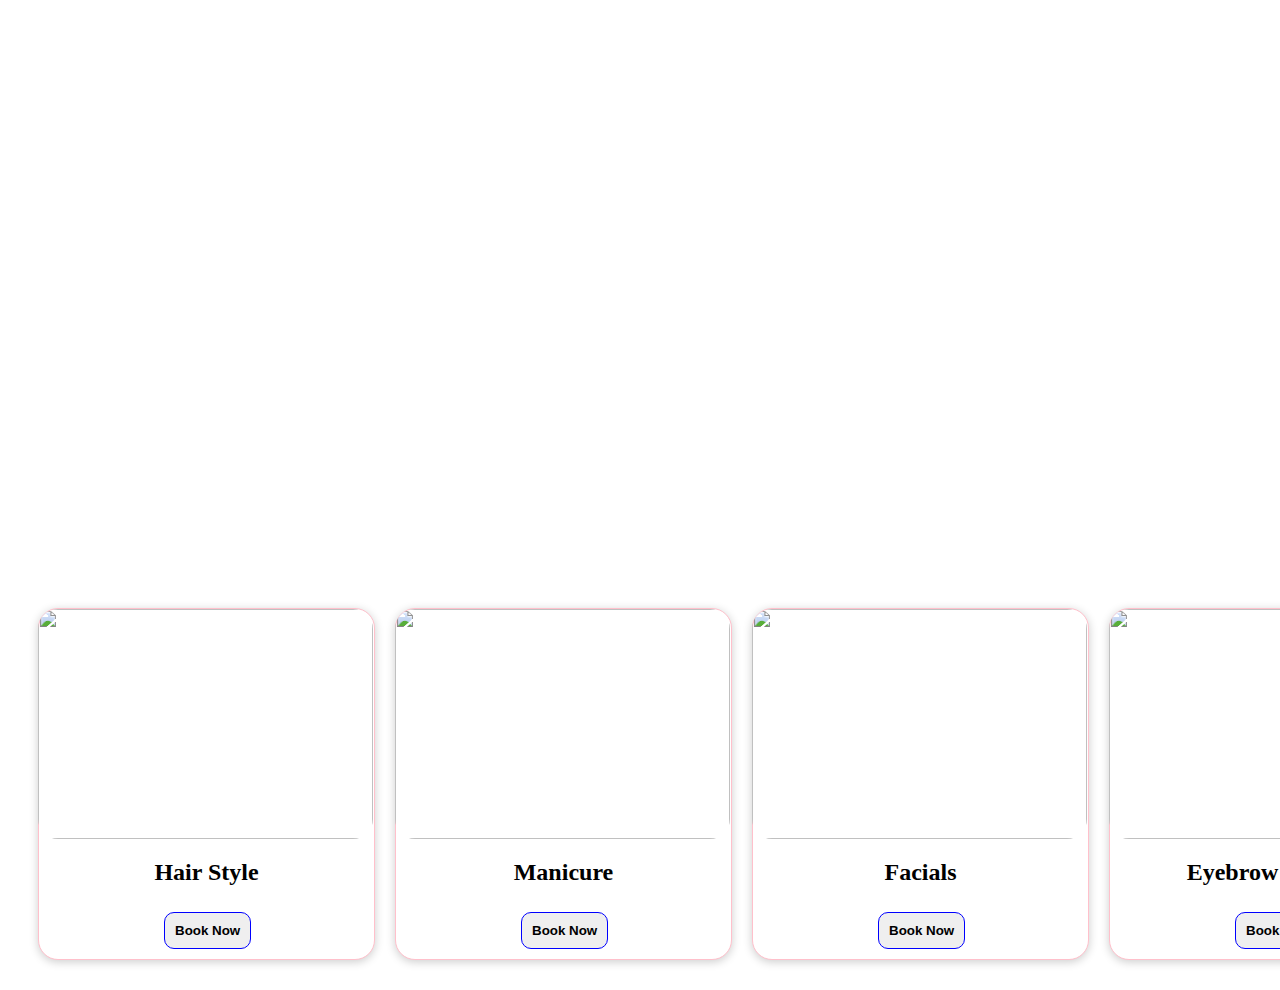
==== src/html/homescreen.html @ 161c1f2d "added homepage" ====
<html>
<head>
<link rel="stylesheet" href="../css/homescreen.css ">
</head>
<body>
    
<div class="ad-container">
    <img class="ad-image" src="../assests/saloon1.png"width="90%" height="490px" alt="Advertisement 1">
    <img class="ad-image" src="../assests/saloon2.png" width="90%" height="490px" alt="Advertisement 2">
    <img class="ad-image" src="../assests/saloon3.png"width="90%" height="490px" alt="Advertisement 3">
</div>
<div class="container">
<div><img src="https://uniquekiosk.com/wp-content/uploads/2024/02/hair_on_2nd_avenue_balayage_and_coloring.jpg"><h2>Hair Style</h2><br><button>Book Now</button></div>
<div><img src="https://media.istockphoto.com/id/1308840699/photo/woman-doing-manicure.jpg?s=612x612&w=0&k=20&c=kD5tBjVGPqEkZVGy9MDlXWt0M8rUGO8Kb-pdpICttOU="><h2>Manicure</h2><br><button>Book Now</button></div>
<div><img src="https://media.istockphoto.com/id/921797424/photo/woman-in-mask-on-face-in-spa-beauty-salon.jpg?s=612x612&w=0&k=20&c=gGSPZOjIS2wcwQyOcjANOKpRVU0KR_iEDbRACnAoIXA="><h2>Facials</h2><br><button>Book Now</button></div>
<div><img src="https://media.istockphoto.com/id/952772504/photo/beautician-doing-permanent-eyebrows-makeup-tattoo-on-woman-face.jpg?s=612x612&w=0&k=20&c=vwYLinl1KoO0r-IpSnCPPo-zLf78FXguNGSYaK7JYvk="><h2>Eyebrow Shaping</h2><br><button>Book Now</button></div>
</body>
</html>
---- src/css/homescreen.css ----
body{
background-color:milkywhite;
}
.ad-container{
position:relative;
left:175px;
width:90%;
height:490px;
}
.ad-image {
  position: absolute;
  top: 10px;
  left: 0;
  opacity: 0;
  animation: fadeInOut 9s infinite;
border-radius:20px;
border:2px solid grey;
}

.ad-image:nth-child(1) { animation-delay: 0s; }
.ad-image:nth-child(2) { animation-delay: 3s; }
.ad-image:nth-child(3) { animation-delay: 6s; }
  @keyframes fadeInOut {
  0%, 100% { opacity: 0; }
  10%, 30% { opacity: 1; }
  50% { opacity: 0; }
}
.container{
display:flex;
background-color:milkywhite;
padding:20px;
justify-content:space-evenly;
align-items:flex-start;
flex-direction:row;
position:relative;
top:80px;
}
.container>div{
background-color:white;
width:335px;
height:350px;
margin:10px;
box-shadow:0 2px 10px rgba(0,0,0,0.2);
border-radius:20px;
border:1px solid pink;
}
.container>div:hover{
width:340px;
height:355px;
border:2px solid pink;
box-shadow:0 4px 10px rgba(0,0,0,0.2);
}
.container>div>img{
width:335px;
height:230px;
position:relative;
left:-1px;
border-radius:20px;
border:none;
}
.container>div>h2{
text-align:center;
}
.container>div>button{
position:relative;
top:-12px;
left:125px;
padding:10px;
border:1px solid blue;
border-radius:10px;
font-weight:bold;
cursor:pointer;
}
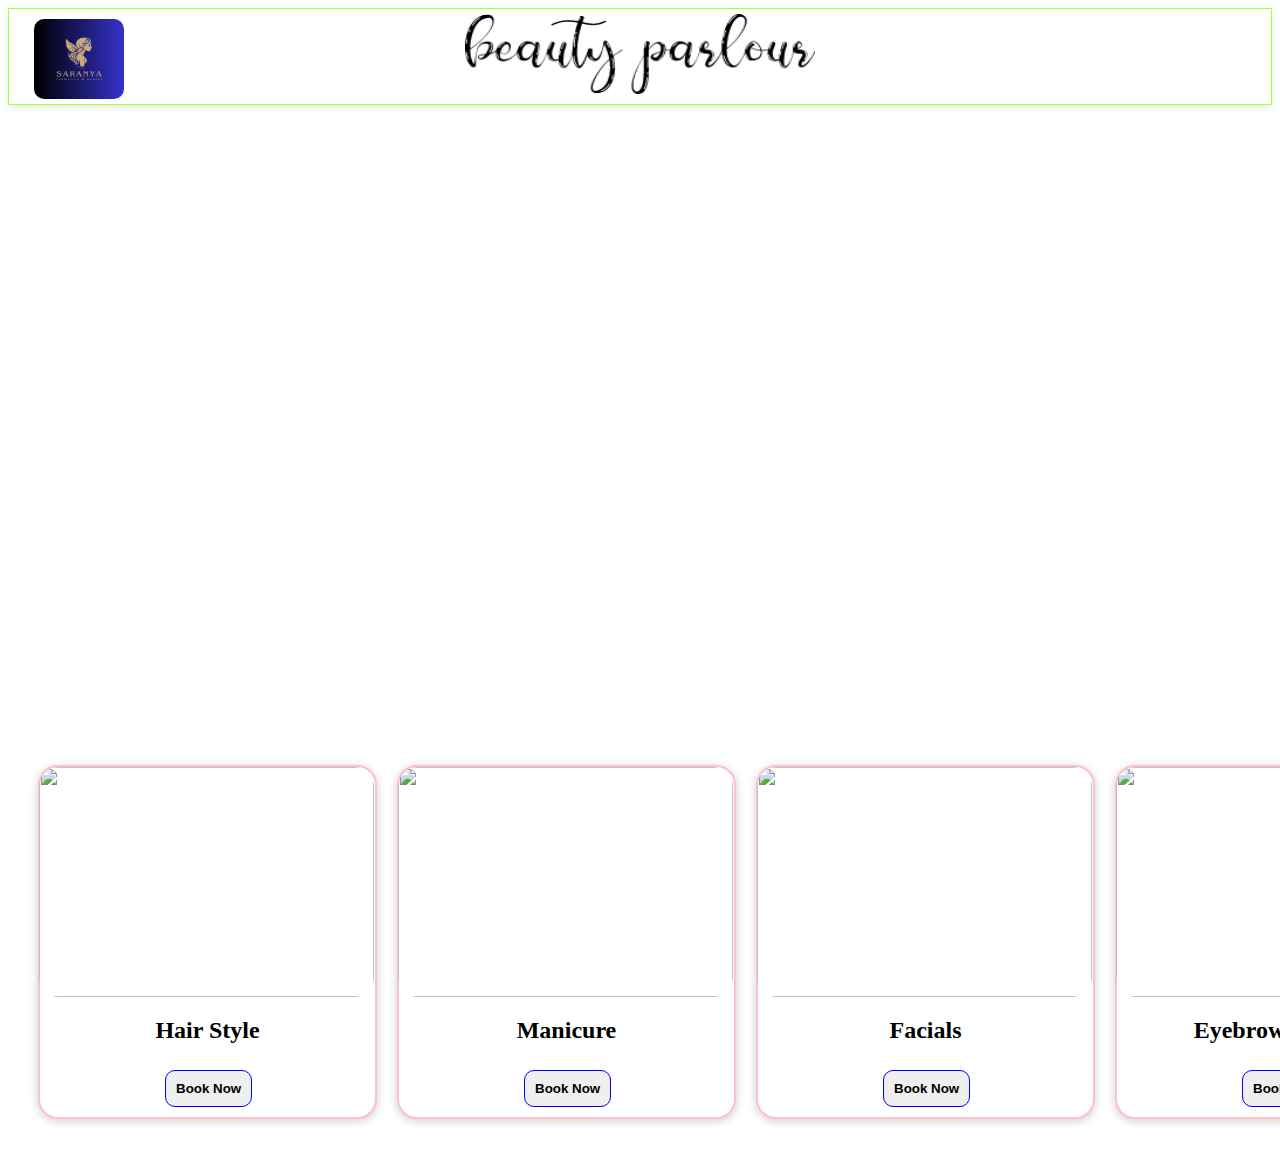
==== commit f138422c: "changes" ====
--- a/src/html/homescreen.html
+++ b/src/html/homescreen.html
@@ -3,7 +3,10 @@
 <link rel="stylesheet" href="../css/homescreen.css ">
 </head>
 <body>
-    
+    <header>
+        <img class="logo" src="../assests/saranaya-logo.png" width="90px" height="80px">
+        <img class="image"src="../assests/beautyimg.png"width="350px" height="80px">
+    </header>
 <div class="ad-container">
     <img class="ad-image" src="../assests/saloon1.png"width="90%" height="490px" alt="Advertisement 1">
     <img class="ad-image" src="../assests/saloon2.png" width="90%" height="490px" alt="Advertisement 2">
--- a/src/css/homescreen.css
+++ b/src/css/homescreen.css
@@ -2,10 +2,35 @@
 body{
 background-color:milkywhite;
 }
+header{
+  position:sticky;
+  top:0;
+  background-color:#fff;
+  z-index:1000;
+  box-shadow:0 2px 7px rgba(0,0,0,0.1);
+  padding:15px;
+  height:65px;
+  border:1px solid greenyellow
+}
+.logo{
+  position:absolute;
+  top: 10px;
+  left:25px;
+  border-radius:10px;
+}
+.image{
+display:block;
+margin-left:auto;
+margin-right:auto;
+position:relative;
+top:-10px;
+}
+
 .ad-container{
 position:relative;
-left:175px;
-width:90%;
+top:60px;
+left:100px;
+width:98%;
 height:490px;
 }
 .ad-image {
@@ -15,7 +40,7 @@
   opacity: 0;
   animation: fadeInOut 9s infinite;
 border-radius:20px;
-border:2px solid grey;
+border:3px solid palevioletred;
 }
 
 .ad-image:nth-child(1) { animation-delay: 0s; }
@@ -34,7 +59,7 @@
 align-items:flex-start;
 flex-direction:row;
 position:relative;
-top:80px;
+top:140px;
 }
 .container>div{
 background-color:white;
@@ -43,7 +68,7 @@
 margin:10px;
 box-shadow:0 2px 10px rgba(0,0,0,0.2);
 border-radius:20px;
-border:1px solid pink;
+border:2px solid pink;
 }
 .container>div:hover{
 width:340px;
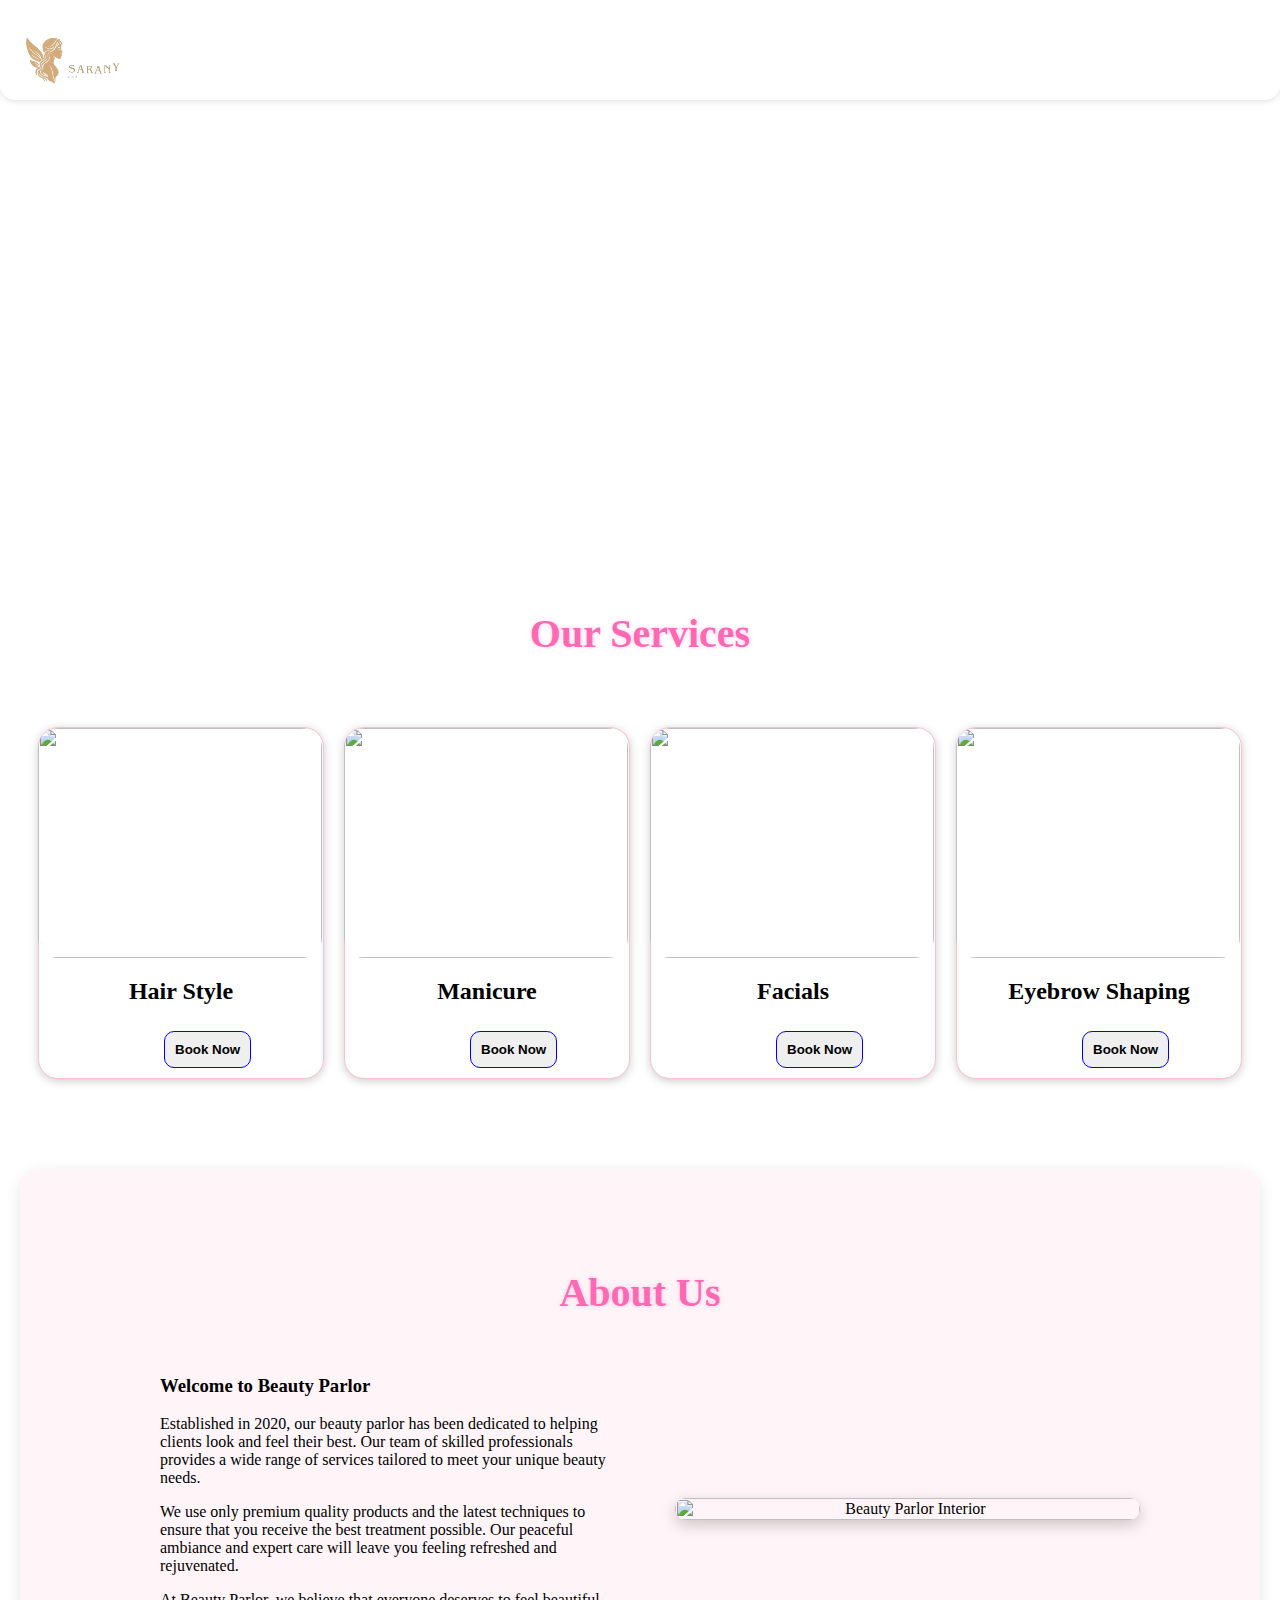
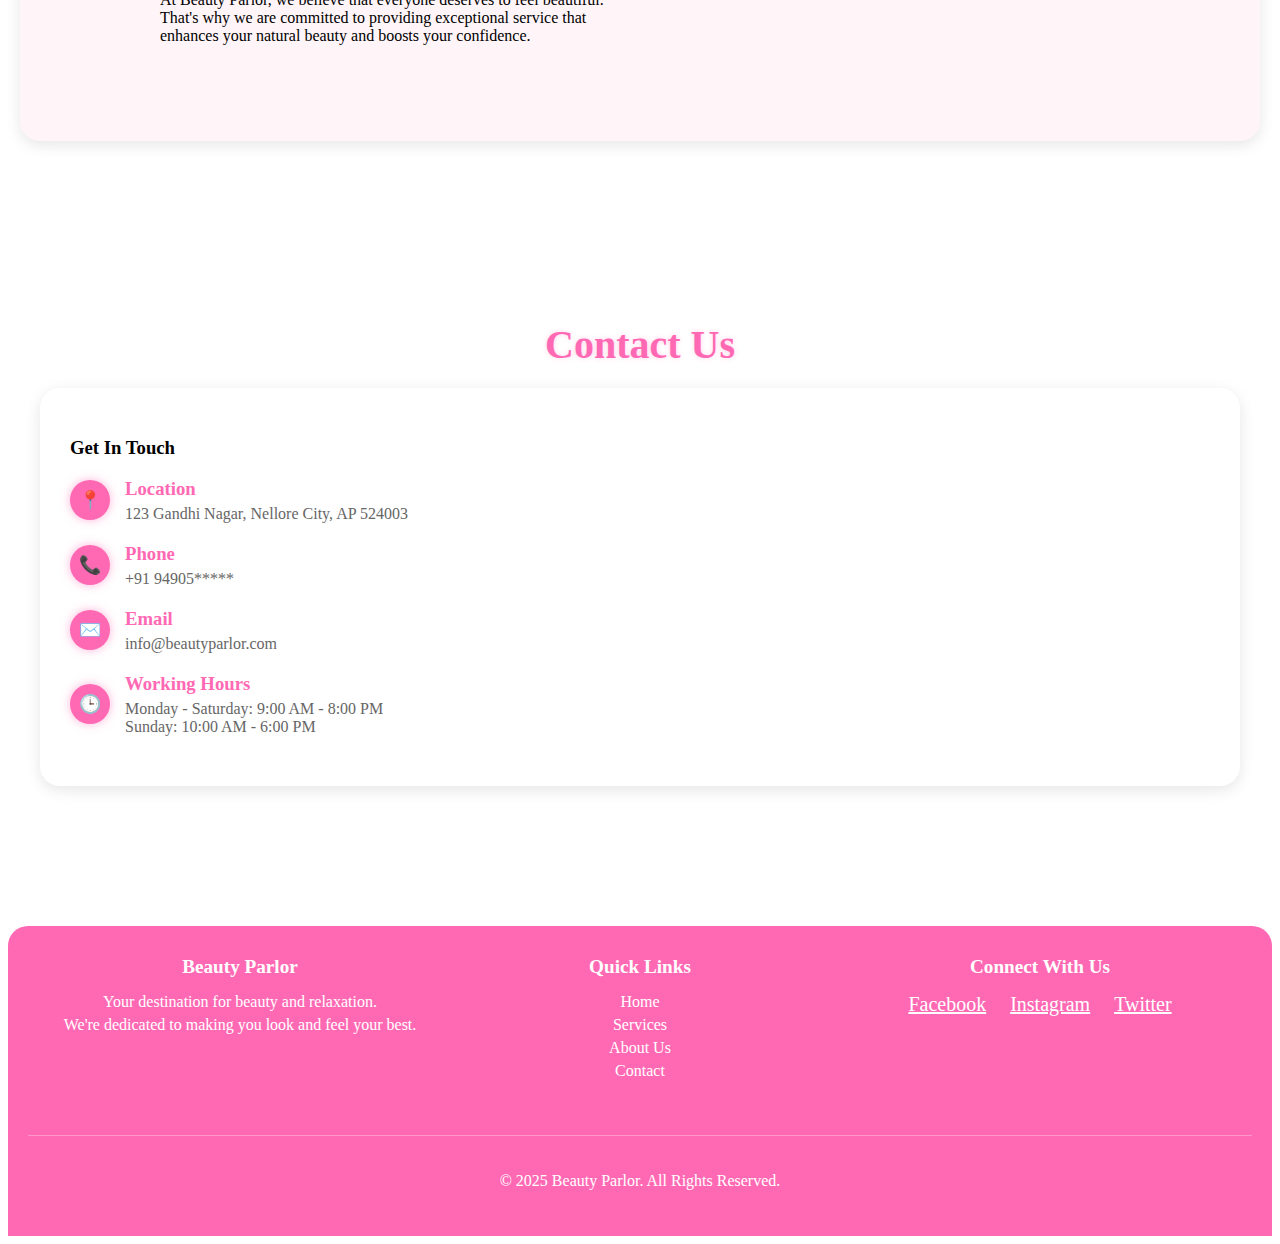
==== commit d9f1ffb9: "corrected minor issues" ====
--- a/src/html/homescreen.html
+++ b/src/html/homescreen.html
@@ -1,22 +1,114 @@
 <html>
-<head>
-<link rel="stylesheet" href="../css/homescreen.css ">
-</head>
-<body>
     <header>
-        <img class="logo" src="../assests/saranaya-logo.png" width="90px" height="80px">
-        <img class="image"src="../assests/beautyimg.png"width="350px" height="80px">
+        <div class="logo-container">
+          <div class="video-container">
+            <video autoplay muted loop >
+              <source src="../assests/logo-saranya.mp4" type="video/mp4">
+            </video>
+          </div>
+        </div>
+        <nav>
+            <link rel="stylesheet" href="../css/homescreen.css">
+        </nav>
     </header>
+<body id="home">
 <div class="ad-container">
-    <img class="ad-image" src="../assests/saloon1.png"width="90%" height="490px" alt="Advertisement 1">
+    <img class="ad-image" src="../assests/Ugadi-Hair-care-LP-dt-banner.webp"width="90%" height="490px" alt="Advertisement 1">
     <img class="ad-image" src="../assests/saloon2.png" width="90%" height="490px" alt="Advertisement 2">
     <img class="ad-image" src="../assests/saloon3.png"width="90%" height="490px" alt="Advertisement 3">
 </div>
+<h2 id="services" class="section-title">Our Services</h2>
 <div class="container">
 <div><img src="https://uniquekiosk.com/wp-content/uploads/2024/02/hair_on_2nd_avenue_balayage_and_coloring.jpg"><h2>Hair Style</h2><br><button>Book Now</button></div>
 <div><img src="https://media.istockphoto.com/id/1308840699/photo/woman-doing-manicure.jpg?s=612x612&w=0&k=20&c=kD5tBjVGPqEkZVGy9MDlXWt0M8rUGO8Kb-pdpICttOU="><h2>Manicure</h2><br><button>Book Now</button></div>
 <div><img src="https://media.istockphoto.com/id/921797424/photo/woman-in-mask-on-face-in-spa-beauty-salon.jpg?s=612x612&w=0&k=20&c=gGSPZOjIS2wcwQyOcjANOKpRVU0KR_iEDbRACnAoIXA="><h2>Facials</h2><br><button>Book Now</button></div>
 <div><img src="https://media.istockphoto.com/id/952772504/photo/beautician-doing-permanent-eyebrows-makeup-tattoo-on-woman-face.jpg?s=612x612&w=0&k=20&c=vwYLinl1KoO0r-IpSnCPPo-zLf78FXguNGSYaK7JYvk="><h2>Eyebrow Shaping</h2><br><button>Book Now</button></div>
+</div>
+<div>
+<!-- About Us Section -->
+<section id="about" class="about-section">
+    <h2 class="section-title">About Us</h2>
+    <div class="about-content">
+        <div class="about-text">
+            <h3>Welcome to Beauty Parlor</h3>
+            <p>Established in 2020, our beauty parlor has been dedicated to helping clients look and feel their best. Our team of skilled professionals provides a wide range of services tailored to meet your unique beauty needs.</p>
+            <p>We use only premium quality products and the latest techniques to ensure that you receive the best treatment possible. Our peaceful ambiance and expert care will leave you feeling refreshed and rejuvenated.</p>
+            <p>At Beauty Parlor, we believe that everyone deserves to feel beautiful. That's why we are committed to providing exceptional service that enhances your natural beauty and boosts your confidence.</p>
+        </div>
+        <div class="about-image">
+            <img src="/api/placeholder/500/300" alt="Beauty Parlor Interior">
+        </div>
+    </div>
+</section>
+</div>
+<!-- Contact Section -->
+<section id="contact" class="contact-section">
+    <h2 class="section-title">Contact Us</h2>
+    <div class="contact-container">
+        <div class="contact-info">
+            <h3>Get In Touch</h3>
+            <div class="contact-item">
+                <div class="contact-icon">📍</div>
+                <div class="contact-details">
+                    <h3>Location</h3>
+                    <p>123 Gandhi Nagar, Nellore City, AP 524003</p>
+                </div>
+            </div>
+            <div class="contact-item">
+                <div class="contact-icon">📞</div>
+                <div class="contact-details">
+                    <h3>Phone</h3>
+                    <p>+91 94905*****</p>
+                </div>
+            </div>
+            <div class="contact-item">
+                <div class="contact-icon">✉️</div>
+                <div class="contact-details">
+                    <h3>Email</h3>
+                    <p>info@beautyparlor.com</p>
+                </div>
+            </div>
+            <div class="contact-item">
+                <div class="contact-icon">🕒</div>
+                <div class="contact-details">
+                    <h3>Working Hours</h3>
+                    <p>Monday - Saturday: 9:00 AM - 8:00 PM</p>
+                    <p>Sunday: 10:00 AM - 6:00 PM</p>
+                </div>
+            </div>
+        </div>
+    </div>
+</section>
+<!-- Footer -->
+ <div>
+<footer>
+    <div class="footer-content">
+        <div class="footer-section">
+            <h3>Beauty Parlor</h3>
+            <p>Your destination for beauty and relaxation.</p>
+            <p>We're dedicated to making you look and feel your best.</p>
+        </div>
+        <div class="footer-section">
+            <h3>Quick Links</h3>
+            <p><a href="#home" style="color: white; text-decoration: none;">Home</a></p>
+            <p><a href="#services" style="color: white; text-decoration: none;">Services</a></p>
+            <p><a href="#about" style="color: white; text-decoration: none;">About Us</a></p>
+            <p><a href="#contact" style="color: white; text-decoration: none;">Contact</a></p>
+        </div>
+        <div class="footer-section">
+            <h3>Connect With Us</h3>
+            <div class="social-links">
+                <a href="#">Facebook</a>
+                <a href="#">Instagram</a>
+                <a href="#">Twitter</a>
+            </div>
+        </div>
+    </div>
+    <div class="footer-bottom">
+        <p>&copy; 2025 Beauty Parlor. All Rights Reserved.</p>
+    </div>
+</footer>
+</div>
 </body>
 </html>
 
--- a/src/css/homescreen.css
+++ b/src/css/homescreen.css
@@ -1,36 +1,12 @@
 
 body{
-background-color:milkywhite;
-}
-header{
-  position:sticky;
-  top:0;
-  background-color:#fff;
-  z-index:1000;
-  box-shadow:0 2px 7px rgba(0,0,0,0.1);
-  padding:15px;
-  height:65px;
-  border:1px solid greenyellow
-}
-.logo{
-  position:absolute;
-  top: 10px;
-  left:25px;
-  border-radius:10px;
-}
-.image{
-display:block;
-margin-left:auto;
-margin-right:auto;
-position:relative;
-top:-10px;
-}
-
+  margin-top: 80px;
+  background-color:milkywhite;
+}
 .ad-container{
 position:relative;
-top:60px;
-left:100px;
-width:98%;
+left:175px;
+width:90%;
 height:490px;
 }
 .ad-image {
@@ -40,7 +16,7 @@
   opacity: 0;
   animation: fadeInOut 9s infinite;
 border-radius:20px;
-border:3px solid palevioletred;
+border:2px solid grey;
 }
 
 .ad-image:nth-child(1) { animation-delay: 0s; }
@@ -51,6 +27,16 @@
   10%, 30% { opacity: 1; }
   50% { opacity: 0; }
 }
+
+.section-title {
+  text-align: center;
+  color: #ff69b4;
+  font-size: 2.5rem;
+  margin: 40px 0 20px;
+  text-shadow: 0 0 5px rgba(255, 105, 180, 0.3);
+}
+
+
 .container{
 display:flex;
 background-color:milkywhite;
@@ -59,7 +45,7 @@
 align-items:flex-start;
 flex-direction:row;
 position:relative;
-top:140px;
+top:20px;
 }
 .container>div{
 background-color:white;
@@ -68,7 +54,7 @@
 margin:10px;
 box-shadow:0 2px 10px rgba(0,0,0,0.2);
 border-radius:20px;
-border:2px solid pink;
+border:1px solid pink;
 }
 .container>div:hover{
 width:340px;
@@ -77,7 +63,7 @@
 box-shadow:0 4px 10px rgba(0,0,0,0.2);
 }
 .container>div>img{
-width:335px;
+width:100%;
 height:230px;
 position:relative;
 left:-1px;
@@ -97,3 +83,203 @@
 font-weight:bold;
 cursor:pointer;
 }
+
+.video-container {
+  /* width: 500px;
+  height: 500px; */
+  overflow: hidden;
+  border-radius: 10px;
+}
+
+.video-container video {
+  width: 25%;
+  height: 25%;
+  object-fit: cover;
+}
+
+header {
+  display: flex;
+  align-items: center;
+  padding: 1rem;
+  background-color: #fff;
+  box-shadow: 0 2px 5px rgba(0,0,0,0.1);
+  position: fixed;
+  top: 0;
+  left: 0;
+  right: 0;
+  z-index: 1000;
+  height: auto;
+  border-radius: 0 0 15px 15px;
+}
+
+/* About Us Section */
+.about-section {
+  background-color: #fff5f8;
+  padding: 60px 20px;
+  margin-top: 80px;
+  text-align: center;
+  border-radius: 20px;
+  box-shadow: 0 4px 15px rgba(0,0,0,0.1);
+  max-width: 1200px;
+  margin-left: auto;
+  margin-right: auto;
+}
+
+.about-content {
+  display: flex;
+  justify-content: space-between;
+  align-items: center;
+  flex-wrap: wrap;
+  gap: 30px;
+  max-width: 1000px;
+  margin: 0 auto;
+}
+
+.about-text {
+  flex: 1;
+  min-width: 300px;
+  text-align: left;
+  padding: 20px;
+}
+
+.about-image {
+  flex: 1;
+  min-width: 300px;
+  border-radius: 20px;
+  overflow: hidden;
+  box-shadow: 0 5px 15px rgba(0,0,0,0.2);
+}
+
+.about-image img {
+  width: 100%;
+  height: auto;
+  transition: transform 0.5s ease;
+}
+
+.about-image:hover img {
+  transform: scale(1.05);
+}
+
+
+ /* Footer */
+ footer {
+  background-color: #ff69b4;
+  color: white;
+  text-align: center;
+  padding: 30px 20px;
+  margin-top: 80px;
+  border-radius: 20px 20px 0 0;
+}
+
+.footer-content {
+  display: flex;
+  flex-wrap: wrap;
+  justify-content: space-between;
+  max-width: 1200px;
+  margin: 0 auto;
+}
+
+.footer-section {
+  flex: 1;
+  min-width: 250px;
+  margin-bottom: 20px;
+}
+
+.footer-section h3 {
+  margin-top: 0;
+  margin-bottom: 15px;
+  font-size: 1.2rem;
+}
+
+.footer-section p {
+  margin: 5px 0;
+}
+
+.social-links {
+  margin-top: 15px;
+}
+
+.social-links a {
+  display: inline-block;
+  margin: 0 10px;
+  color: white;
+  font-size: 20px;
+  transition: all 0.3s ease;
+}
+
+.social-links a:hover {
+  transform: scale(1.2);
+  text-shadow: 0 0 10px rgba(255, 255, 255, 0.8);
+}
+
+.footer-bottom {
+  margin-top: 30px;
+  padding-top: 20px;
+  border-top: 1px solid rgba(255, 255, 255, 0.3);
+}
+
+
+/* Contact Section */
+.contact-section {
+  padding: 60px 20px;
+  margin-top: 80px;
+  max-width: 1200px;
+  margin-left: auto;
+  margin-right: auto;
+}
+
+.contact-container {
+  display: flex;
+  flex-wrap: wrap;
+  justify-content: space-between;
+  gap: 30px;
+}
+
+.contact-info {
+  flex: 1;
+  min-width: 300px;
+  background-color: #fff;
+  padding: 30px;
+  border-radius: 20px;
+  box-shadow: 0 4px 15px rgba(0,0,0,0.1);
+}
+
+.contact-form {
+  flex: 1;
+  min-width: 300px;
+  background-color: #fff;
+  padding: 30px;
+  border-radius: 20px;
+  box-shadow: 0 4px 15px rgba(0,0,0,0.1);
+}
+
+.contact-item {
+  display: flex;
+  align-items: center;
+  margin-bottom: 20px;
+}
+
+.contact-icon {
+  width: 40px;
+  height: 40px;
+  background-color: #ff69b4;
+  border-radius: 50%;
+  display: flex;
+  align-items: center;
+  justify-content: center;
+  margin-right: 15px;
+  color: white;
+  font-size: 18px;
+  box-shadow: 0 0 10px rgba(255, 105, 180, 0.5);
+}
+
+.contact-details h3 {
+  margin: 0 0 5px;
+  color: #ff69b4;
+}
+
+.contact-details p {
+  margin: 0;
+  color: #666;
+}
+
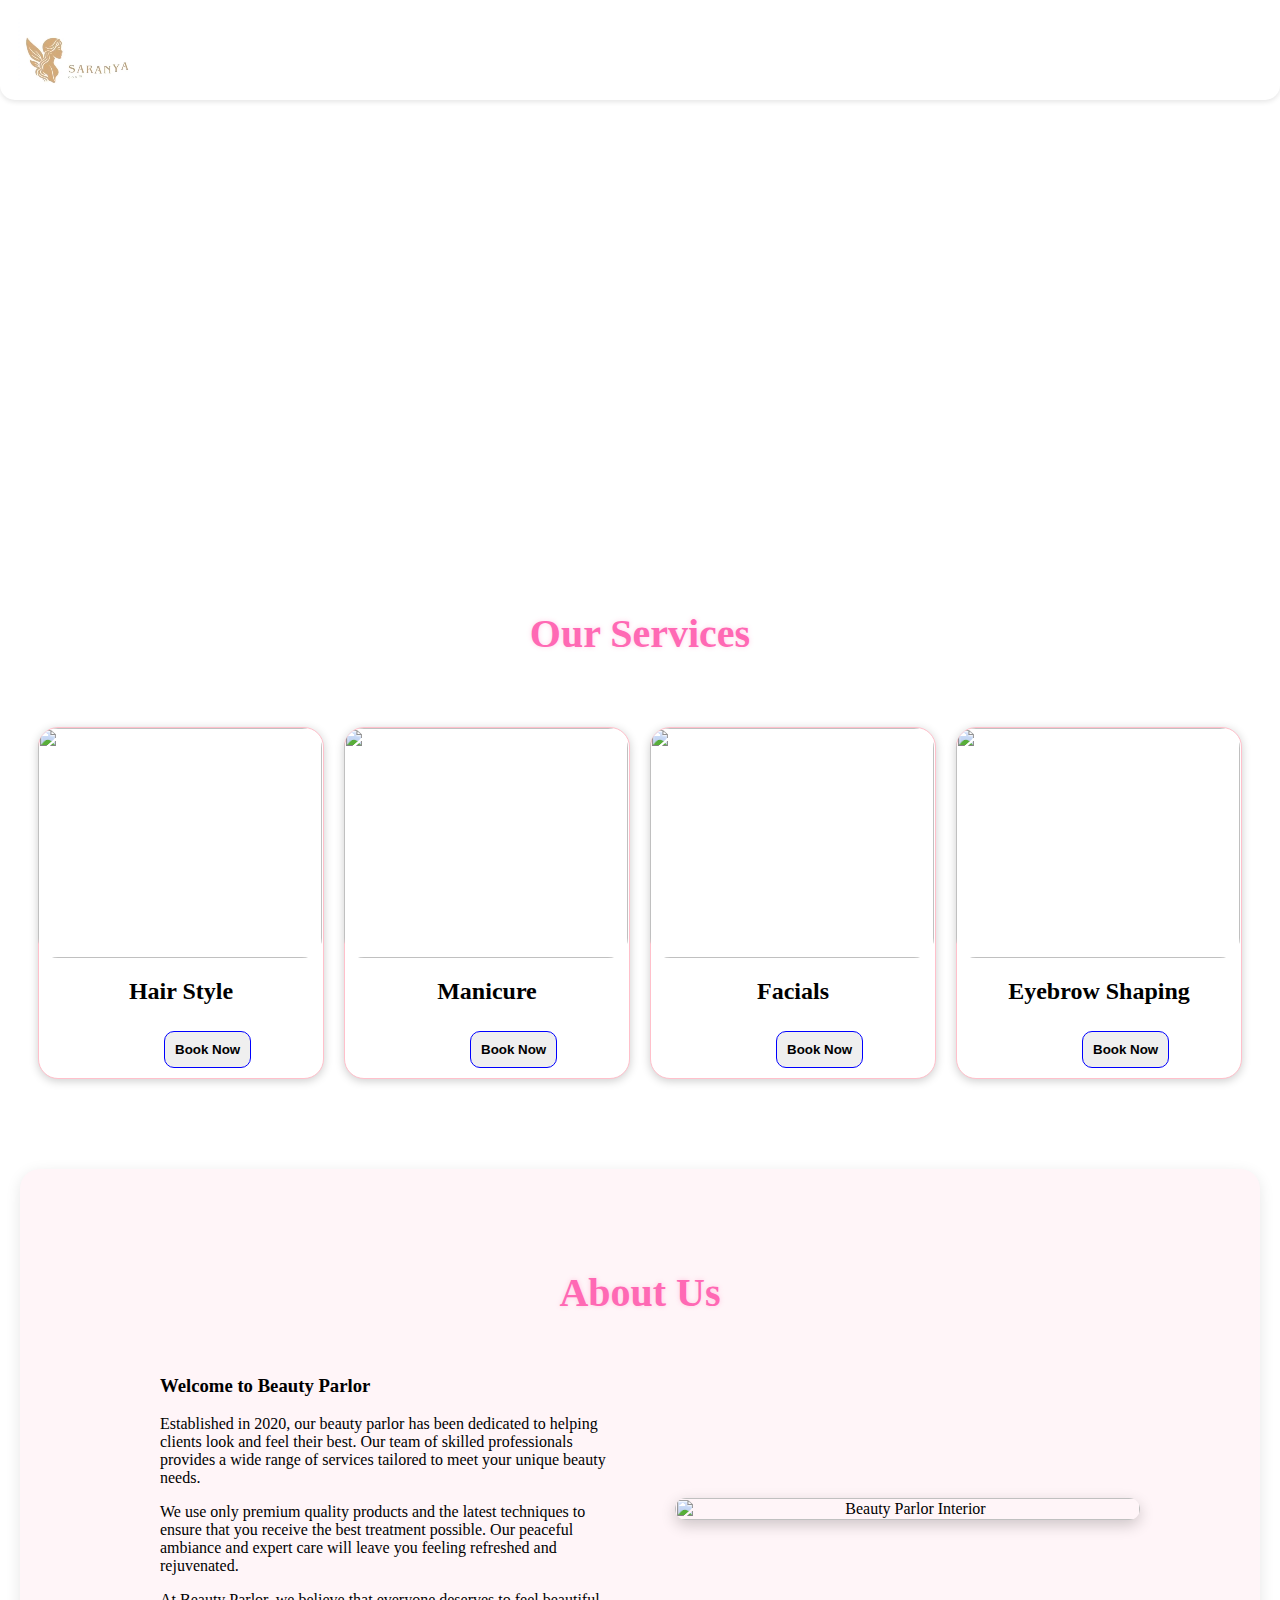
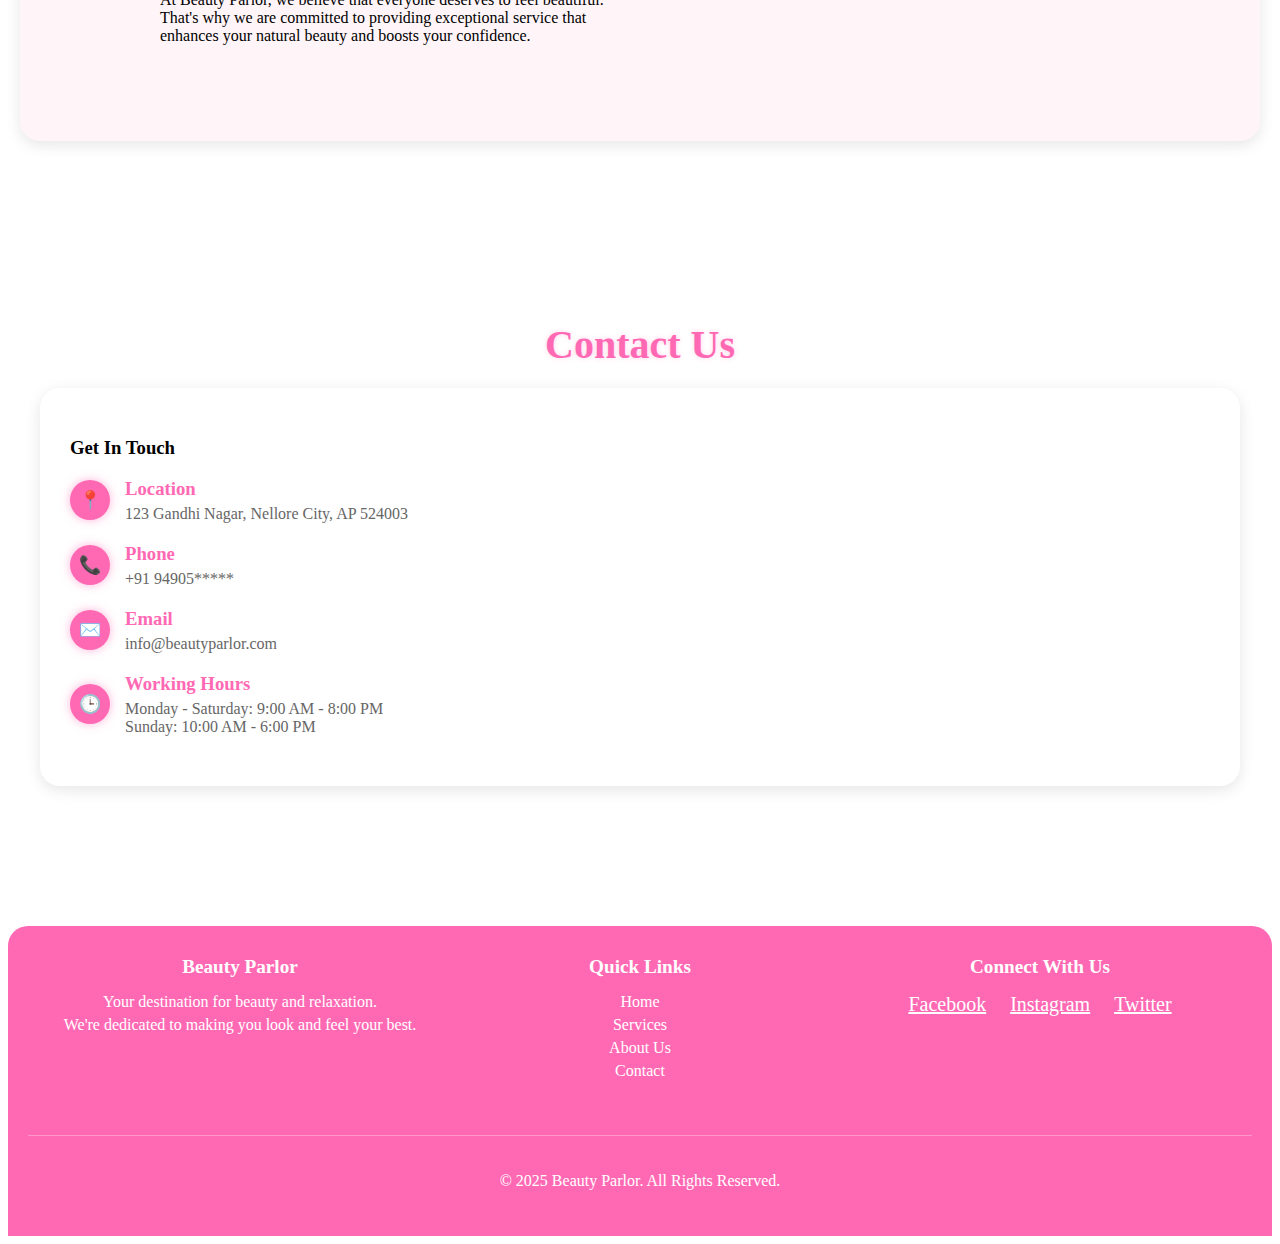
==== commit 2026c243: "corrected minor issues" ====
--- a/src/html/homescreen.html
+++ b/src/html/homescreen.html
@@ -12,11 +12,14 @@
         </nav>
     </header>
 <body id="home">
+<section>
 <div class="ad-container">
     <img class="ad-image" src="../assests/Ugadi-Hair-care-LP-dt-banner.webp"width="90%" height="490px" alt="Advertisement 1">
     <img class="ad-image" src="../assests/saloon2.png" width="90%" height="490px" alt="Advertisement 2">
     <img class="ad-image" src="../assests/saloon3.png"width="90%" height="490px" alt="Advertisement 3">
 </div>
+</section>
+
 <h2 id="services" class="section-title">Our Services</h2>
 <div class="container">
 <div><img src="https://uniquekiosk.com/wp-content/uploads/2024/02/hair_on_2nd_avenue_balayage_and_coloring.jpg"><h2>Hair Style</h2><br><button>Book Now</button></div>
